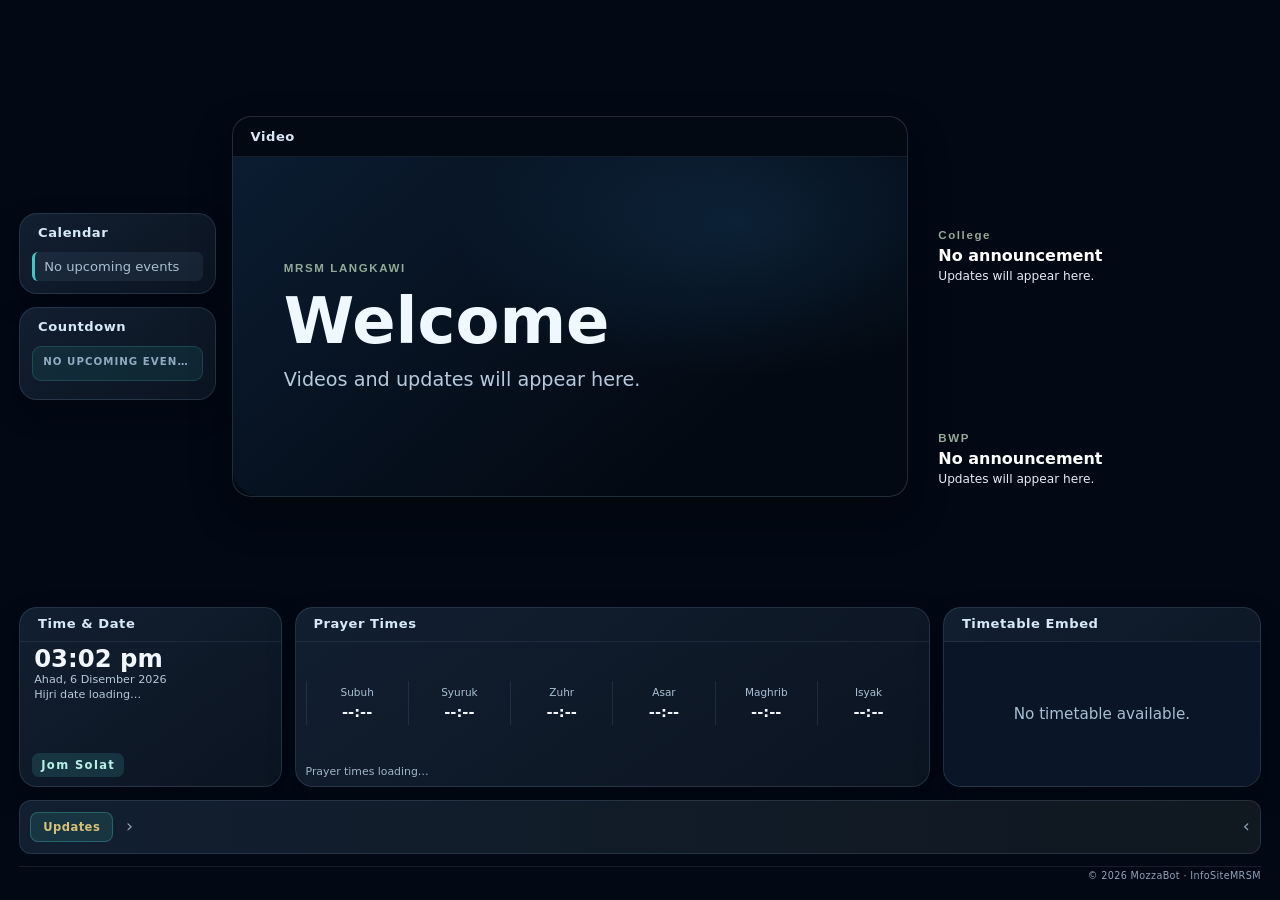
==== lgk/index.html @ 4b62198b "test" ====
<!doctype html>
<html lang="en-MY">
  <head>
    <meta charset="UTF-8" />
    <meta name="viewport" content="width=device-width, initial-scale=1.0" />
    <meta name="referrer" content="strict-origin-when-cross-origin" />
    <meta name="description" content="InfoSiteMRSM, MRSM Information Display by MozzaBot" />
    <meta name="keywords" content="MRSM, InfoSiteMRSM, Information Display, MRSM Information Centre, MozzaBot" />
    <meta name="author" content="MozzaBot" />
    <meta name="robots" content="noindex, nofollow" />
    <title>InfoSiteMRSM</title>
    <link rel="stylesheet" href="style.css" />
    <link rel="icon" href="favico.ico" />
    <meta http-equiv="refresh" content="3000" />
  </head>
  <body class="display-page">
    <main class="display-screen" aria-label="MRSM information display">
      <div class="dashboard-shell">
        <div class="display-grid">
          <aside class="calendar-rail" aria-label="Calendar and countdown">
            <section class="dashboard-card calendar-card">
              <h2 class="panel-heading">Calendar</h2>
              <ul id="calendar-events" class="calendar-events" aria-live="polite">
                <li class="calendar-empty">No upcoming events</li>
              </ul>
            </section>
            <section class="dashboard-card countdown-card">
              <h2 class="panel-heading">Countdown</h2>
              <div class="event-countdown" id="event-countdown" aria-live="polite">
                <span id="event-countdown-title">NO UPCOMING EVENTS</span>
                <time id="event-countdown-time"></time>
              </div>
              <!-- Sound toggle button -->
              <!--<button id="alert-sound-toggle" class="event-sound-toggle" type="button" aria-pressed="false">
                Enable sound
              </button>-->
            </section>
          </aside>

          <section class="video-panel" aria-label="Video montage">
            <h2 class="panel-heading">
              <span>Video</span>
              <button id="video-audio-toggle" class="video-audio-toggle" type="button" hidden>
                Enable audio
              </button>
            </h2>
            <div id="media-stage" class="media-stage">
              <div id="empty-state" class="display-empty-state" aria-live="polite">
                <p class="empty-eyebrow">MRSM LANGKAWI</p>
                <h1>Welcome</h1>
                <p>Videos and updates will appear here.</p>
              </div>
            </div>
          </section>

          <aside class="information-panel" aria-label="Maktab and BWP announcements">
            <div id="announcement-cards" class="announcement-cards">
              <article class="dashboard-announcement" data-section="maktab">
                <img alt="" hidden />
                <div class="announcement-copy">
                  <p class="empty-eyebrow">College</p>
                  <h3>No announcement</h3>
                  <p class="announcement-message">Updates will appear here.</p>
                </div>
              </article>
              <article class="dashboard-announcement" data-section="bwp">
                <img alt="" hidden />
                <div class="announcement-copy">
                  <p class="empty-eyebrow">BWP</p>
                  <h3>No announcement</h3>
                  <p class="announcement-message">Updates will appear here.</p>
                </div>
              </article>
            </div>
          </aside>
        </div>

        <section class="utility-grid" aria-label="Daily information">
          <section class="utility-card time-date-card" aria-label="Time and date">
            <h2 class="panel-heading">Time &amp; Date</h2>
            <time id="display-clock" aria-label="Current time">--:--</time>
            <time id="gregorian-date">Loading date…</time>
            <p id="hijri-date" lang="ms">Hijri date loading…</p>
            <a class="solat-link" href="misc/solat.html">Jom Solat</a>
          </section>

          <section class="utility-card prayer-panel" aria-label="Langkawi prayer times">
            <h2 class="panel-heading">Prayer Times</h2>
            <div id="prayer-times" class="prayer-times" aria-live="polite">
              <div class="prayer-time"><span>Subuh</span><time>--:--</time></div>
              <div class="prayer-time"><span>Syuruk</span><time>--:--</time></div>
              <div class="prayer-time"><span>Zuhr</span><time>--:--</time></div>
              <div class="prayer-time"><span>Asar</span><time>--:--</time></div>
              <div class="prayer-time"><span>Maghrib</span><time>--:--</time></div>
              <div class="prayer-time"><span>Isyak</span><time>--:--</time></div>
            </div>
            <p id="prayer-status" class="prayer-status" role="status">Prayer times loading…</p>
          </section>

          <section class="utility-card timetable-card">
            <h2 class="panel-heading">Timetable Embed</h2>
            <div id="timetable-container" class="timetable-container">
              <p id="timetable-placeholder">No timetable available.</p>
              <iframe
                id="timetable-frame"
                title="MRSM timetable"
                loading="lazy"
                referrerpolicy="no-referrer"
                sandbox="allow-scripts allow-forms allow-popups"
                hidden
              ></iframe>
            </div>
          </section>
        </section>

        <section class="ticker-footer" aria-label="Announcements">
          <span class="ticker-label">Updates</span>
          <span class="ticker-arrow" aria-hidden="true">&rsaquo;</span>
          <div id="sliding-text" class="sliding-text" aria-live="polite"></div>
          <span class="ticker-arrow" aria-hidden="true">&lsaquo;</span>
        </section>

        <footer class="brand-footer">
          <span>&copy; 2026 MozzaBot &middot; InfoSiteMRSM</span>
        </footer>
      </div>
    </main>
    <script src="script.js"></script>
  </body>
</html>
---- lgk/style.css ----
:root {
  color-scheme: dark;
  --bg: #020814;
  --surface: rgba(7, 18, 34, 0.95);
  --accent: #6cc3ff;
  --accent-soft: #2f7fd3;
  --text: #eff7ff;
  --muted: #9bb3cc;
  --overlay-opacity: 0.82;
  --title-size: 2.5rem;
  --message-size: 1.15rem;
  --shadow: 0 30px 70px rgba(0, 0, 0, 0.28);
}

* {
  box-sizing: border-box;
}

html,
body {
  margin: 0;
  min-height: 100%;
  font-family: Inter, system-ui, -apple-system, BlinkMacSystemFont, "Segoe UI", sans-serif;
  color: var(--text);
  background: radial-gradient(circle at top, rgba(108, 195, 255, 0.15), transparent 24%), linear-gradient(180deg, #041328 0%, #020814 58%, #000 100%);
}

button,
input,
textarea,
select {
  font: inherit;
}

a {
  color: inherit;
  text-decoration: none;
}

body.display-page {
  min-height: 100vh;
}

.tv-shell {
  width: min(1400px, 100%);
  min-height: 100vh;
  margin: 0 auto;
  padding: clamp(1rem, 2vw, 1.4rem);
  display: flex;
  flex-direction: column;
  gap: 0.9rem;
}

.split-stage {
  display: grid;
  grid-template-columns: minmax(42%, 2fr) minmax(28%, 1fr);
  align-items: stretch;
  gap: 1rem;
}

.video-section,
.announcement-section {
  border-radius: 1.5rem;
  background: rgba(7, 18, 34, 0.95);
  border: 1px solid rgba(255, 255, 255, 0.08);
  box-shadow: var(--shadow);
  overflow: hidden;
}

.section-label {
  padding: 1rem 1.4rem 0.75rem;
  font-size: 0.78rem;
  letter-spacing: 0.24em;
  text-transform: uppercase;
  color: var(--accent);
}

.video-display {
  position: relative;
  min-height: 100%;
  overflow: hidden;
}

.slide-overlay {
  position: absolute;
  inset: 0;
  display: flex;
  flex-direction: column;
  justify-content: flex-end;
  gap: 0.6rem;
  padding: clamp(1.2rem, 2.4vw, 2rem);
  background: linear-gradient(180deg, rgba(0, 0, 0, 0.12), rgba(0, 0, 0, var(--overlay-opacity, 0.82)) 65%);
}

.slide-overlay-top {
  display: flex;
  justify-content: flex-end;
}

.slide-clock {
  color: rgba(255, 255, 255, 0.8);
  font-size: 0.95rem;
  letter-spacing: 0.08em;
  text-transform: uppercase;
}

.announcement-list {
  display: grid;
  grid-template-columns: repeat(1, minmax(0, 1fr));
  gap: 1rem;
  padding: 1rem 1.25rem 1.5rem;
}

.announcement-card {
  position: relative;
  min-height: 12rem;
  padding: 1.35rem 1rem 1.2rem;
  border-radius: 1.25rem;
  background: rgba(255, 255, 255, 0.06);
  border: 1px solid rgba(255, 255, 255, 0.08);
  overflow: hidden;
  display: flex;
  flex-direction: column;
  justify-content: flex-end;
  color: var(--text);
}

.announcement-card::before {
  content: '';
  position: absolute;
  inset: 0;
  background: linear-gradient(180deg, rgba(0, 0, 0, 0.14), rgba(0, 0, 0, 0.72));
  opacity: 1;
  pointer-events: none;
}

.announcement-card[data-image] {
  background-size: cover;
  background-position: center;
}
.announcement-card > * {
  position: relative;
  z-index: 1;
}

.announcement-card strong {
  display: block;
  margin-bottom: 0.5rem;
  font-size: 1rem;
}

.announcement-preview-label {
  display: inline-block;
  margin-bottom: 0.3rem;
  font-size: 0.625rem;
  line-height: 1.2;
  letter-spacing: 0.16em;
  text-transform: uppercase;
  color: rgba(255, 255, 255, 0.75);
}

.announcement-card p {
  margin: 0;
  color: rgba(239, 247, 255, 0.9);
  line-height: 1.5;
}

.announcement-meta {
  margin-top: 0.55rem;
  font-size: 0.84rem;
  color: var(--muted);
}

.screen-top {
  display: flex;
  justify-content: space-between;
  align-items: center;
  gap: 0.75rem;
  padding: 0.9rem 1rem;
  border-radius: 1.2rem;
  background: rgba(2, 8, 20, 0.72);
  border: 1px solid rgba(255, 255, 255, 0.08);
  backdrop-filter: blur(16px);
}

.brand-block {
  display: flex;
  align-items: center;
  gap: 0.50rem;
}

.brand-badge {
  display: inline-flex;
  align-items: center;
  justify-content: center;
  width: 2.8rem;
  height: 2.8rem;
  border-radius: 0.9rem;
  background: linear-gradient(135deg, var(--accent), var(--accent-soft));
  color: #02101d;
  font-weight: 800;
  letter-spacing: 0.08em;
}

.brand {
  font-size: 1.05rem;
  font-weight: 800;
  letter-spacing: 0.16em;
  text-transform: uppercase;
  color: var(--accent);
}

.brand-subtitle {
  font-size: 0.8rem;
  color: var(--muted);
}

.clock {
  font-size: clamp(1.15rem, 2.2vw, 1.6rem);
  font-weight: 700;
  letter-spacing: 0.06em;
  color: var(--text);
}

.slide-container {
  position: relative;
  flex: 1;
  min-height: calc(100vh - 13rem);
  border-radius: 1.5rem;
  overflow: hidden;
  background: var(--surface);
  box-shadow: var(--shadow);
  border: 1px solid rgba(255, 255, 255, 0.08);
}

.slide-media {
  position: absolute;
  inset: 0;
  background: #000 center/cover no-repeat;
}

.slide-media video,
.slide-media img {
  width: 100%;
  height: 100%;
  object-fit: cover;
}

.slide-media::after {
  content: "";
  position: absolute;
  inset: 0;
  background: linear-gradient(180deg, rgba(0, 0, 0, 0.15), rgba(0, 0, 0, 0.78) 70%);
  pointer-events: none;
}

.slide-panel {
  position: relative;
  z-index: 1;
  display: flex;
  flex-direction: column;
  justify-content: flex-end;
  gap: 0.6rem;
  width: min(100%, 760px);
  height: 100%;
  padding: clamp(1.2rem, 2.4vw, 2rem);
}

.eyebrow {
  margin: 0;
  font-size: 0.72rem;
  letter-spacing: 0.28em;
  text-transform: uppercase;
  color: rgba(255, 255, 255, 0.72);
}

.slide-title {
  margin: 0;
  font-size: var(--title-size, 2.5rem);
  line-height: 1.08;
  font-weight: 800;
  letter-spacing: -0.03em;
  text-shadow: 0 10px 24px rgba(0, 0, 0, 0.45);
}

.slide-message {
  margin: 0;
  font-size: var(--message-size, 1.15rem);
  max-width: 56rem;
  line-height: 1.5;
  color: rgba(239, 247, 255, 0.93);
}

.slide-meta-row {
  display: flex;
  flex-wrap: wrap;
  gap: 0.55rem;
  align-items: center;
  margin-top: 0.2rem;
}

.slide-caption {
  font-size: 0.9rem;
  color: var(--muted);
  padding: 0.35rem 0.65rem;
  border-radius: 999px;
  background: rgba(2, 8, 20, 0.55);
  border: 1px solid rgba(255, 255, 255, 0.08);
}

.news-ticker {
  display: flex;
  align-items: center;
  gap: 0.75rem;
  padding: 0.7rem 0.9rem;
  border-radius: 999px;
  background: rgba(2, 8, 20, 0.74);
  border: 1px solid rgba(255, 255, 255, 0.08);
  overflow: hidden;
  white-space: nowrap;
}

.ticker-label {
  flex-shrink: 0;
  font-size: 0.74rem;
  letter-spacing: 0.24em;
  text-transform: uppercase;
  font-weight: 700;
  color: var(--accent);
}

.ticker-track {
  overflow: hidden;
  flex: 1;
}

.ticker-content {
  display: flex;
  width: max-content;
  animation: marquee 20s linear infinite;
}

.ticker-content span {
  padding-right: 2.4rem;
  font-size: 0.92rem;
  color: var(--text);
  opacity: 0.95;
}

@keyframes marquee {
  from {
    transform: translateX(0);
  }
  to {
    transform: translateX(-50%);
  }
}

.admin-page {
  min-height: 100vh;
}

.admin-shell {
  width: min(1200px, 100%);
  margin: 0 auto;
  padding: clamp(1.5rem, 2vw, 3rem);
}

.admin-header {
  display: flex;
  justify-content: space-between;
  gap: 1.5rem;
  align-items: flex-start;
  margin-bottom: 2rem;
}

h1 {
  margin: 0;
  font-size: clamp(2rem, 4vw, 3.5rem);
}

.lead {
  margin: 1rem 0 0;
  max-width: 45rem;
  line-height: 1.7;
  color: var(--muted);
}

.form-grid {
  display: grid;
  grid-template-columns: 1.35fr 0.95fr;
  gap: 1.75rem;
}

.card {
  padding: 2rem;
  border-radius: 1.75rem;
  background: rgba(255, 255, 255, 0.04);
  border: 1px solid rgba(255, 255, 255, 0.08);
  box-shadow: 0 20px 40px rgba(0, 0, 0, 0.16);
}

.card-panel {
  display: flex;
  flex-direction: column;
  gap: 1rem;
}

.input-group {
  margin-bottom: 1.3rem;
}

.input-group label {
  display: block;
  margin-bottom: 0.55rem;
  font-size: 0.95rem;
  color: var(--text);
}

input,
textarea,
select {
  width: 100%;
  border-radius: 1rem;
  border: 1px solid rgba(255, 255, 255, 0.12);
  background: rgba(255, 255, 255, 0.05);
  padding: 1rem 1.1rem;
  color: var(--text);
  resize: vertical;
}

textarea {
  min-height: 120px;
}

.short-row {
  max-width: 16rem;
}

.hint,
.note {
  margin: 0.75rem 0 0;
  color: var(--muted);
  font-size: 0.95rem;
}

.button-row {
  display: flex;
  flex-wrap: wrap;
  gap: 0.75rem;
  align-items: center;
}

.button {
  display: inline-flex;
  align-items: center;
  justify-content: center;
  min-height: 3rem;
  padding: 0 1.25rem;
  border-radius: 999px;
  border: 1px solid transparent;
  cursor: pointer;
  transition: transform 180ms ease, background-color 180ms ease, border-color 180ms ease;
}

.button:hover {
  transform: translateY(-1px);
}

.button-primary {
  background: linear-gradient(135deg, #50b7ff, #1c71ff);
  color: #fff;
}

.button-secondary {
  background: rgba(255, 255, 255, 0.06);
  border-color: rgba(255, 255, 255, 0.14);
  color: var(--text);
}

.slide-list {
  display: grid;
  gap: 1rem;
  max-height: 52vh;
  overflow: auto;
  padding-right: 0.25rem;
}

.slide-card {
  display: grid;
  grid-template-columns: 1fr auto;
  gap: 0.85rem;
  padding: 1rem 1rem 1rem 1.1rem;
  border-radius: 1.25rem;
  background: rgba(255, 255, 255, 0.05);
  border: 1px solid rgba(255, 255, 255, 0.08);
}

.slide-card strong {
  display: block;
  font-size: 1rem;
  margin-bottom: 0.35rem;
}

.slide-card span {
  display: block;
  font-size: 0.9rem;
  color: var(--muted);
}

.actions {
  display: grid;
  gap: 0.65rem;
  justify-content: end;
  align-content: center;
}

.actions button {
  width: 100%;
}

.list-footer {
  display: flex;
  flex-wrap: wrap;
  gap: 0.75rem;
}

#import-json {
  min-height: 10rem;
}

@media (max-width: 980px) {
  .form-grid {
    grid-template-columns: 1fr;
  }

  .admin-header {
    flex-direction: column;
    align-items: stretch;
  }
}

@media (max-width: 720px) {
  .live-picture-rail {
    width: 11rem;
  }

  .media-stage:has(.live-picture-rail) > img,
  .media-stage:has(.live-picture-rail) > video {
    width: calc(100% - 11rem);
    margin-right: 11rem;
  }

  .media-stage:has(.live-picture-rail) > #youtube-player {
    right: 11rem;
    width: calc(100% - 11rem);
  }

  .empty-layout {
    grid-template-columns: 1fr;
  }

  .empty-side-section {
    grid-template-columns: repeat(2, minmax(0, 1fr));
    grid-template-rows: none;
  }

  .empty-side-section > section + section {
    border-top: 0;
    border-left: 1px solid rgba(255, 255, 255, 0.1);
  }

  .tv-shell {
    padding: 1rem;
  }

  .screen-top {
    flex-direction: column;
    align-items: flex-start;
  }

  .slide-panel {
    padding: 1.3rem;
  }

  .news-ticker {
    border-radius: 1rem;
  }
}

body.display-page {
  width: 100vw;
  height: 100vh;
  height: 100dvh;
  min-height: 0;
  overflow: hidden;
  color-scheme: dark;
  background: #050709;
}

.display-screen,
.media-stage {
  position: fixed;
  inset: 0;
  width: 100%;
  height: 100%;
  overflow: hidden;
  background: #050709;
}

.media-stage {
  display: grid;
  place-items: center;
}

.media-stage img,
.media-stage video,
.media-stage iframe,
.media-stage > div {
  display: block;
  width: 100%;
  height: 100%;
  border: 0;
}

.media-stage img,
.media-stage video {
  object-fit: contain;
}

.media-stage > div {
  position: absolute;
  inset: 0;
}

.sliding-text {
  position: fixed;
  z-index: 3;
  left: 0;
  bottom: 5vh;
  width: max-content;
  max-width: none;
  padding: 0.75rem 1.5rem;
  overflow: hidden;
  background: rgba(3, 8, 12, 0.82);
  color: #fff;
  font-size: clamp(1.1rem, 2.6vw, 2.4rem);
  font-weight: 700;
  line-height: 1.25;
  white-space: nowrap;
  pointer-events: none;
  animation: announcement-scroll 24s linear infinite;
}

.sliding-text[hidden] {
  display: none;
}

.ticker-announcement {
  flex: 0 0 auto;
  padding-right: 1.25rem;
}

.ticker-pause {
  flex: 0 0 auto;
  padding: 0 1.5rem;
  color: #b7c8d6;
}

@keyframes announcement-scroll {
  from {
    transform: translateX(100vw);
  }
  to {
    transform: translateX(-100%);
  }
}

.display-empty-state {
  position: relative;
  width: 100%;
  height: 100%;
  display: grid;
  grid-template-rows: auto 1fr auto;
  gap: clamp(1rem, 2vh, 2rem);
  padding: clamp(1.25rem, 3vw, 3.5rem);
  background:
    linear-gradient(135deg, rgba(108, 195, 255, 0.08), transparent 38%),
    radial-gradient(circle at 90% 10%, rgba(47, 127, 211, 0.18), transparent 28%),
    #050709;
}

.display-empty-state[hidden] {
  display: none;
}

.empty-brand,
.empty-footer,
.empty-layout {
  display: grid;
}

.empty-brand {
  grid-template-columns: auto 1fr;
  align-items: center;
  gap: 1rem;
  border-bottom: 1px solid rgba(255, 255, 255, 0.1);
  padding-bottom: clamp(0.75rem, 2vh, 1.5rem);
}

.empty-brand-mark {
  display: grid;
  place-items: center;
  width: clamp(3.25rem, 7vw, 5.5rem);
  aspect-ratio: 1;
  border: 2px solid var(--accent);
  color: var(--accent);
  font-size: clamp(0.7rem, 1.2vw, 1.1rem);
  font-weight: 800;
}

.empty-brand h1,
.empty-main-section h2 {
  margin: 0.25rem 0 0;
  line-height: 1.05;
}

.empty-brand h1 {
  font-size: clamp(1.4rem, 3vw, 3.25rem);
}

.empty-layout {
  grid-template-columns: minmax(0, 2fr) minmax(18rem, 1fr);
  gap: clamp(1rem, 2vw, 2rem);
  min-height: 0;
}

.empty-main-section,
.empty-side-section {
  border: 1px solid rgba(255, 255, 255, 0.1);
  background: rgba(7, 18, 34, 0.88);
}

.empty-main-section {
  display: flex;
  flex-direction: column;
  justify-content: center;
  padding: clamp(1.5rem, 4vw, 4.5rem);
}

.empty-main-section h2 {
  max-width: 14ch;
  font-size: clamp(2rem, 5vw, 5.25rem);
}

.empty-main-section > p:last-child {
  max-width: 44rem;
  margin: clamp(1rem, 2vh, 1.75rem) 0 0;
  color: var(--muted);
  font-size: clamp(1rem, 1.5vw, 1.35rem);
  line-height: 1.6;
}

.empty-side-section {
  display: grid;
  grid-template-rows: repeat(2, minmax(0, 1fr));
}

.picture-announcement-card {
  min-height: 0;
  overflow: hidden;
}

.picture-announcement-frame {
  position: relative;
  min-height: 7rem;
  height: clamp(7rem, 16vh, 13rem);
  margin-top: 0.75rem;
  display: grid;
  place-items: center;
  overflow: hidden;
  border: 1px solid rgba(255, 255, 255, 0.12);
  background: rgba(255, 255, 255, 0.035);
}

.picture-announcement-frame img {
  width: 100%;
  height: 100%;
  object-fit: cover;
}

.picture-announcement-placeholder {
  color: var(--muted);
  font-size: clamp(0.65rem, 1vw, 0.85rem);
  font-weight: 800;
  letter-spacing: 0.12em;
}

.live-picture-rail {
  position: fixed;
  z-index: 8;
  top: 0;
  right: 0;
  width: clamp(18rem, 24vw, 28rem);
  height: 100%;
  display: grid;
  grid-template-rows: repeat(2, minmax(0, 1fr));
  background: rgba(2, 8, 20, 0.96);
  border-left: 1px solid rgba(255, 255, 255, 0.12);
}

.live-picture-rail .picture-announcement-card {
  display: grid;
  grid-template-rows: auto minmax(0, 1fr);
  padding: clamp(0.75rem, 1.2vw, 1.25rem);
}

.live-picture-rail .picture-announcement-card + .picture-announcement-card {
  border-top: 1px solid rgba(255, 255, 255, 0.12);
}

.live-picture-rail .picture-announcement-frame {
  height: auto;
  min-height: 0;
  margin-top: 0.65rem;
}

.media-stage:has(.live-picture-rail) > img,
.media-stage:has(.live-picture-rail) > video {
  width: calc(100% - clamp(18rem, 24vw, 28rem));
  margin-right: clamp(18rem, 24vw, 28rem);
}

.media-stage:has(.live-picture-rail) > #youtube-player {
  right: clamp(18rem, 24vw, 28rem);
  width: calc(100% - clamp(18rem, 24vw, 28rem));
}

.empty-side-section > section {
  display: flex;
  flex-direction: column;
  justify-content: center;
  padding: clamp(1.25rem, 2.5vw, 2.5rem);
}

.empty-side-section > section + section {
  border-top: 1px solid rgba(255, 255, 255, 0.1);
}

.empty-side-section p:last-child {
  margin: 0.75rem 0 0;
  color: var(--text);
  line-height: 1.5;
}

.empty-eyebrow {
  margin: 0;
  color: var(--accent);
  font-size: clamp(0.65rem, 0.9vw, 0.85rem);
  font-weight: 800;
  letter-spacing: 0.18em;
}

.empty-status {
  display: flex;
  align-items: center;
  gap: 0.65rem;
}

.empty-status span {
  width: 0.65rem;
  height: 0.65rem;
  border-radius: 50%;
  background: #e4b44a;
  box-shadow: 0 0 18px rgba(228, 180, 74, 0.5);
}

.empty-footer {
  grid-template-columns: 1fr auto;
  align-items: center;
  color: var(--muted);
  font-size: clamp(0.75rem, 1vw, 1rem);
}

.empty-footer p,
.empty-footer time {
  margin: 0;
}

.sliding-text[data-template="1"] { top: auto; right: auto; bottom: 5vh; left: 0; }
.sliding-text[data-template="2"] { top: 5vh; right: auto; bottom: auto; left: 0; }
.sliding-text[data-template="3"] { top: auto; right: 0; bottom: 5vh; left: auto; }
.sliding-text[data-template="4"] { top: 5vh; right: 0; bottom: auto; left: auto; }
.sliding-text[data-template="5"] { top: 45%; right: auto; bottom: auto; left: 0; }
.sliding-text[data-template="6"] { top: 45%; right: 0; bottom: auto; left: auto; }
.sliding-text[data-template="7"] { top: 25%; right: auto; bottom: auto; left: 0; }
.sliding-text[data-template="8"] { top: 25%; right: 0; bottom: auto; left: auto; }
.sliding-text[data-template="9"] { top: auto; right: 0; bottom: 18vh; left: auto; }
.sliding-text[data-template="10"] { top: auto; right: 0; bottom: 0; left: 0; text-align: center; }

body.admin-page {
  min-height: 100vh;
  overflow-x: hidden;
  overflow-y: auto;
}

.admin-shell {
  width: min(1200px, 100%);
  padding: clamp(1rem, 3vw, 2.5rem);
}

.admin-grid {
  display: grid;
  grid-template-columns: repeat(2, minmax(0, 1fr));
  gap: 1rem;
}

.admin-card {
  min-width: 0;
  padding: 1.25rem;
  border: 1px solid rgba(255, 255, 255, 0.1);
  border-radius: 0.75rem;
  background: rgba(7, 18, 34, 0.95);
}

.admin-card h2 {
  margin: 0 0 1rem;
  font-size: 1.2rem;
}

body.display-page {
  color-scheme: light;
  color: #233a32;
  background: #e9e9e1;
  font-family: Georgia, "Times New Roman", serif;
}

body.display-page .display-screen {
  inset: 10px;
  width: auto;
  height: auto;
  border-radius: 8px;
  background: #f5f4ed;
}

body.display-page .media-stage {
  position: absolute;
  inset: 0;
  width: auto;
  height: auto;
  border-radius: 8px;
  background: #1c2924;
}

body.display-page .media-stage > img,
body.display-page .media-stage > video {
  position: absolute;
  inset: 0 auto 0 0;
  width: 100%;
  height: 100%;
  margin: 0;
  object-fit: cover;
}

body.display-page .media-stage:has(.live-picture-rail) > img,
body.display-page .media-stage:has(.live-picture-rail) > video {
  width: calc(100% - clamp(210px, 25vw, 350px) - 12px);
}

body.display-page .media-stage:has(.live-picture-rail) > #youtube-player {
  inset: 0 clamp(210px, 25vw, 350px) 0 0;
  width: auto;
  height: auto;
}

body.display-page .live-picture-rail {
  inset: 10px 10px 10px auto;
  width: clamp(210px, 25vw, 350px);
  height: auto;
  gap: 8px;
  padding: 8px;
  border: 1px solid rgba(43, 69, 58, 0.16);
  border-radius: 5px;
  background: #f5f4ed;
  color: #233a32;
}

body.display-page .live-picture-rail .picture-announcement-card {
  min-height: 0;
  padding: 10px;
  border: 1px solid rgba(43, 69, 58, 0.13);
  border-radius: 4px;
  background: #eeeee6;
}

body.display-page .live-picture-rail .picture-announcement-card + .picture-announcement-card {
  border-top: 1px solid rgba(43, 69, 58, 0.13);
}

body.display-page .live-picture-rail .empty-eyebrow,
body.display-page .empty-eyebrow {
  color: #567363;
  font-family: "Segoe UI", sans-serif;
  letter-spacing: 0.14em;
}

body.display-page .live-picture-rail .picture-announcement-frame {
  margin-top: 8px;
  border-color: rgba(43, 69, 58, 0.17);
  border-radius: 3px;
  background: #e6e7dd;
}

body.display-page .picture-announcement-placeholder {
  color: #66776d;
  font-family: "Segoe UI", sans-serif;
}

body.display-page .sliding-text {
  position: fixed;
  z-index: 9;
  left: 20px;
  right: auto;
  bottom: 20px;
  top: auto;
  display: flex;
  align-items: center;
  gap: 14px;
  width: min(760px, calc(100vw - 40px));
  max-width: calc(100vw - 40px);
  min-height: 52px;
  padding: 10px 16px;
  overflow: hidden;
  border: 1px solid rgba(250, 247, 232, 0.22);
  border-radius: 5px;
  background: #28483d;
  box-shadow: 0 8px 22px rgba(20, 35, 29, 0.22);
  color: #faf8ef;
  font-family: "Segoe UI", sans-serif;
  font-size: clamp(0.9rem, 1.5vw, 1.15rem);
  font-weight: 600;
  line-height: 1.35;
  white-space: nowrap;
  pointer-events: none;
  animation: none;
}

body.display-page .sliding-text::before {
  content: "MAKLUMAN";
  flex: 0 0 auto;
  padding-right: 12px;
  border-right: 1px solid rgba(250, 247, 232, 0.36);
  color: #d7c58d;
  font-size: 0.68rem;
  letter-spacing: 0.12em;
}

body.display-page .ticker-track {
  display: flex;
  flex: 0 0 auto;
  width: max-content;
  animation: ticker-marquee 24s linear infinite;
}

body.display-page .ticker-announcement {
  flex: 0 0 auto;
  padding-right: 8px;
}

body.display-page .ticker-pause {
  flex: 0 0 auto;
  padding: 0 14px;
  color: #d7c58d;
}

body.display-page .sliding-text[data-template="2"] {
  top: 20px;
  bottom: auto;
}

body.display-page .sliding-text[data-template="3"],
body.display-page .sliding-text[data-template="4"],
body.display-page .sliding-text[data-template="6"],
body.display-page .sliding-text[data-template="8"],
body.display-page .sliding-text[data-template="9"] {
  right: 20px;
  left: auto;
}

body.display-page .sliding-text[data-template="4"] {
  top: 20px;
  bottom: auto;
}

body.display-page .sliding-text[data-template="5"] {
  top: 45%;
  bottom: auto;
}

body.display-page .sliding-text[data-template="6"] {
  top: 45%;
  bottom: auto;
}

body.display-page .sliding-text[data-template="7"],
body.display-page .sliding-text[data-template="8"] {
  top: 25%;
  bottom: auto;
}

body.display-page .sliding-text[data-template="9"] {
  bottom: 18vh;
  top: auto;
}

body.display-page .sliding-text[data-template="10"] {
  right: 20px;
  left: 20px;
  width: auto;
  max-width: none;
  justify-content: center;
}

body.display-page:has(.live-picture-rail) .sliding-text {
  max-width: calc(100vw - clamp(210px, 25vw, 350px) - 50px);
}

body.display-page .display-empty-state {
  gap: clamp(8px, 1.5vh, 18px);
  padding: clamp(16px, 3vw, 40px);
  color: #233a32;
  background:
    linear-gradient(135deg, rgba(63, 101, 80, 0.07), transparent 42%),
    #f5f4ed;
}

body.display-page .empty-brand {
  gap: 14px;
  padding-bottom: 12px;
  border-color: rgba(43, 69, 58, 0.18);
}

body.display-page .empty-brand-mark {
  width: clamp(48px, 6vw, 72px);
  border: 1px solid #456b57;
  border-radius: 50%;
  color: #315343;
  font-family: "Segoe UI", sans-serif;
  font-size: 0.8rem;
}

body.display-page .empty-eyebrow {
  margin: 5px 0;
}

body.display-page .empty-brand h1 {
  margin: 5px 0;
  color: #263d33;
  font-size: clamp(1.5rem, 3vw, 2.8rem);
  font-weight: 500;
}

body.display-page .empty-layout {
  grid-template-columns: minmax(0, 1.7fr) minmax(220px, 0.8fr);
  gap: clamp(8px, 1.5vw, 18px);
}

body.display-page .empty-main-section,
body.display-page .empty-side-section {
  border: 1px solid rgba(43, 69, 58, 0.16);
  border-radius: 5px;
  background: #eeeee6;
}

body.display-page .empty-main-section {
  padding: clamp(16px, 3vw, 42px);
}

body.display-page .empty-main-section h2 {
  margin: 8px 0;
  color: #2b483b;
  font-size: clamp(2rem, 4.8vw, 4.6rem);
  font-weight: 500;
  line-height: 1.04;
}

body.display-page .empty-main-section > p:last-child {
  margin: 10px 0 0;
  color: #63736a;
  font-family: "Segoe UI", sans-serif;
  font-size: clamp(0.95rem, 1.35vw, 1.15rem);
  line-height: 1.55;
}

body.display-page .empty-side-section > section {
  padding: clamp(10px, 1.5vw, 18px);
}

body.display-page .empty-side-section > section + section {
  border-color: rgba(43, 69, 58, 0.16);
}

body.display-page .empty-side-section > section p:last-child {
  color: #63736a;
}

body.display-page .picture-announcement-frame {
  border-color: rgba(43, 69, 58, 0.16);
  border-radius: 3px;
  background: #e6e7dd;
}

body.display-page .empty-footer {
  gap: 10px;
  color: #68776e;
  font-family: "Segoe UI", sans-serif;
}

@keyframes ticker-marquee {
  from {
    transform: translateX(0);
  }
  to {
    transform: translateX(-50%);
  }
}

@media (max-width: 720px) {
  body.display-page .live-picture-rail {
    width: clamp(120px, 30vw, 210px);
  }

  body.display-page .media-stage:has(.live-picture-rail) > img,
  body.display-page .media-stage:has(.live-picture-rail) > video {
    width: calc(100% - clamp(120px, 30vw, 210px) - 10px);
  }

  body.display-page .media-stage:has(.live-picture-rail) > #youtube-player {
    right: clamp(120px, 30vw, 210px);
  }

  body.display-page:has(.live-picture-rail) .sliding-text {
    max-width: calc(100vw - clamp(120px, 30vw, 210px) - 40px);
  }

  body.display-page .empty-layout {
    grid-template-columns: 1fr;
    grid-template-rows: minmax(0, 1fr) auto;
  }

  body.display-page .empty-side-section {
    grid-template-columns: repeat(2, minmax(0, 1fr));
    grid-template-rows: none;
  }

  body.display-page .empty-side-section > section + section {
    border-top: 0;
    border-left: 1px solid rgba(43, 69, 58, 0.16);
  }

  body.display-page .picture-announcement-frame {
    height: clamp(56px, 11vh, 100px);
  }
}

.information-panel {
  grid-template-rows: 58px minmax(0, 1fr) auto;
}

.dashboard-announcement {
  min-height: 0;
}

.timetable-card {
  height: clamp(112px, 18vh, 154px);
  min-height: 0;
}

.solat-link {
  display: inline-flex;
  margin-top: 6px;
  color: #65c4ff;
  font-size: 0.75rem;
  font-weight: 800;
  letter-spacing: 0.12em;
}

.event-countdown {
  display: grid;
  flex: 0 1 220px;
  min-width: 0;
  gap: 2px;
  color: #d7e8f7;
  font-size: 0.76rem;
  line-height: 1.15;
}

.event-countdown span {
  overflow: hidden;
  color: #91a9c1;
  font-size: 0.64rem;
  font-weight: 700;
  letter-spacing: 0.1em;
  text-overflow: ellipsis;
  text-transform: uppercase;
  white-space: nowrap;
}

.event-countdown time {
  color: #f3f8ff;
  font-size: 0.95rem;
  font-weight: 700;
  font-variant-numeric: tabular-nums;
  white-space: nowrap;
}

.event-sound-toggle {
  flex: 0 0 auto;
  min-height: 34px;
  padding: 0 10px;
  border: 1px solid rgba(101, 196, 255, 0.4);
  border-radius: 999px;
  background: #0c1b2c;
  color: #b9dfff;
  font-size: 0.75rem;
  font-weight: 700;
  cursor: pointer;
}

.event-sound-toggle[aria-pressed="true"] {
  border-color: #54d6a0;
  color: #8af0c0;
}

.event-list {
  display: grid;
  gap: 0.65rem;
  margin-top: 0.9rem;
}

.event-card {
  display: grid;
  grid-template-columns: minmax(0, 1fr) auto;
  align-items: center;
  gap: 0.85rem;
  padding: 0.8rem;
  border: 1px solid rgba(255, 255, 255, 0.09);
  border-radius: 0.75rem;
  background: rgba(255, 255, 255, 0.035);
}

.event-card strong,
.event-card span {
  display: block;
}

.event-card strong {
  margin-bottom: 0.25rem;
  color: var(--text);
}

.event-card span {
  color: var(--muted);
  font-size: 0.88rem;
}

.event-card .button {
  min-height: 2.4rem;
  padding-inline: 0.85rem;
}

body.solat-page,
body.maintenance-page {
  min-height: 100vh;
  color: #eff7ff;
  background:
    radial-gradient(ellipse at 75% 15%, rgba(32, 127, 190, 0.14), transparent 36%),
    #020814;
}

.solat-shell {
  display: grid;
  grid-template-rows: auto minmax(180px, 1fr) auto auto auto;
  gap: clamp(14px, 2vw, 24px);
  width: min(1200px, 100%);
  min-height: 100vh;
  margin: 0 auto;
  padding: clamp(18px, 3vw, 42px);
}

.solat-header,
.solat-section-heading,
.solat-footer {
  display: flex;
  align-items: center;
  justify-content: space-between;
  gap: 16px;
}

.solat-header h1,
.solat-hero h2,
.solat-section-heading h2 {
  margin: 0;
}

.solat-header h1 {
  font-size: clamp(1.7rem, 3.5vw, 2.8rem);
}

.solat-header > time {
  color: #d7e8f7;
  font-size: clamp(1rem, 1.5vw, 1.4rem);
  font-weight: 700;
  font-variant-numeric: tabular-nums;
}

.solat-eyebrow {
  margin: 0 0 7px;
  color: #65c4ff;
  font-size: 0.75rem;
  font-weight: 800;
  letter-spacing: 0.16em;
}

.solat-hero,
.next-prayer-card,
.solat-event-banner,
.solat-times-section {
  border: 1px solid rgba(151, 185, 218, 0.14);
  border-radius: 22px;
  background: rgba(8, 19, 35, 0.93);
}

.solat-hero {
  display: grid;
  grid-template-columns: minmax(0, 1fr) minmax(220px, 0.55fr);
  align-items: center;
  gap: 24px;
  padding: clamp(22px, 4vw, 54px);
  background:
    radial-gradient(ellipse at 20% 15%, rgba(57, 153, 212, 0.18), transparent 52%),
    linear-gradient(140deg, #0d1d32, #07111f);
}

.solat-hero h2 {
  margin-bottom: 10px;
  font-size: clamp(2.4rem, 7vw, 6rem);
  line-height: 1;
}

.solat-hero > div:first-child > p:not(.solat-eyebrow) {
  margin: 6px 0;
  color: #bdcfe0;
  font-size: clamp(0.95rem, 1.4vw, 1.2rem);
}

.next-prayer-card {
  display: grid;
  justify-items: center;
  gap: 8px;
  padding: 20px;
  text-align: center;
}

.next-prayer-card span {
  color: #8fa9c3;
  font-size: 0.7rem;
  font-weight: 800;
  letter-spacing: 0.12em;
}

.next-prayer-card strong {
  color: #8af0c0;
  font-size: clamp(1.6rem, 3vw, 2.4rem);
}

.next-prayer-card time {
  color: #f5f8fc;
  font-size: clamp(1.2rem, 2vw, 1.6rem);
  font-variant-numeric: tabular-nums;
}

.solat-event-banner {
  display: grid;
  grid-template-columns: minmax(180px, 0.7fr) minmax(0, 1fr);
  align-items: center;
  gap: 18px;
  padding: 12px;
}

.solat-event-banner[hidden] {
  display: none;
}

.solat-event-banner img {
  display: block;
  width: 100%;
  max-height: 190px;
  border-radius: 14px;
  object-fit: cover;
}

.solat-event-banner img[hidden] {
  display: none;
}

.solat-event-banner h2 {
  margin: 0;
  font-size: clamp(1.4rem, 3vw, 2.5rem);
}

.solat-times-section {
  padding: clamp(16px, 2.5vw, 28px);
}

.solat-section-heading {
  margin-bottom: 16px;
}

.solat-section-heading h2 {
  font-size: clamp(1.3rem, 2.5vw, 2rem);
}

.solat-section-heading > p,
.solat-footer > p {
  color: #9fb3c9;
  font-size: 0.9rem;
}

.solat-times-grid {
  display: grid;
  grid-template-columns: repeat(6, minmax(0, 1fr));
  gap: 8px;
}

.solat-prayer-time {
  display: grid;
  justify-items: center;
  gap: 7px;
  padding: 14px 6px;
  border: 1px solid rgba(151, 185, 218, 0.11);
  border-radius: 13px;
  background: #0c192a;
}

.solat-prayer-time span {
  color: #a9bfd5;
  font-size: 0.88rem;
}

.solat-prayer-time time {
  color: #f3f7fc;
  font-size: clamp(1rem, 1.7vw, 1.4rem);
  font-weight: 700;
  font-variant-numeric: tabular-nums;
}

.solat-footer {
  flex-wrap: wrap;
  color: #a9bfd5;
}

.solat-footer a,
.maintenance-content a {
  color: #76caff;
  text-decoration: none;
}

.solat-footer a:hover,
.maintenance-content a:hover {
  text-decoration: underline;
}

.solat-footer p {
  margin: 0;
}

.solat-footer [hidden] {
  display: none;
}

.maintenance-shell {
  position: relative;
  display: grid;
  place-items: center;
  min-height: 100vh;
  overflow: hidden;
  padding: 24px;
  background: radial-gradient(circle at center, #101a2a 0%, #080b11 72%);
}

.maintenance-watermark {
  position: absolute;
  inset: 0;
  display: grid;
  place-items: center;
  overflow: hidden;
  color: rgba(255, 255, 255, 0.055);
  font-size: clamp(4rem, 15vw, 15rem);
  font-weight: 900;
  letter-spacing: -0.05em;
  white-space: nowrap;
  pointer-events: none;
}

.maintenance-content {
  position: relative;
  z-index: 1;
  display: flex;
  flex-direction: column;
  align-items: center;
  gap: 14px;
  text-align: center;
}

.maintenance-status {
  display: inline-flex;
  align-items: center;
  gap: 10px;
  margin: 0;
  color: #e7bd67;
  font-size: 0.8rem;
  font-weight: 800;
  letter-spacing: 0.16em;
}

.maintenance-status span {
  width: 9px;
  height: 9px;
  border-radius: 50%;
  background: #e7bd67;
  box-shadow: 0 0 16px rgba(231, 189, 103, 0.7);
}

.maintenance-content h1 {
  margin: 0;
  font-size: clamp(2.2rem, 6vw, 5rem);
}

.maintenance-subtitle,
.maintenance-content > p:last-of-type {
  margin: 0;
  color: #9fb3c9;
}

.maintenance-content > time {
  padding: 8px 18px;
  border: 1px solid rgba(151, 185, 218, 0.15);
  border-radius: 12px;
  color: #e9f3fd;
  font-size: clamp(1.5rem, 3vw, 2.4rem);
  font-variant-numeric: tabular-nums;
}

@media (max-width: 800px) {
  .dashboard-shell {
    grid-template-rows: auto auto auto;
  }

  .ticker-footer {
    display: grid;
    grid-template-columns: auto minmax(0, 1fr) auto;
    grid-template-rows: auto auto;
    min-height: 68px;
    height: auto;
    padding-block: 8px;
  }

  .ticker-footer .ticker-label {
    grid-column: 1;
    grid-row: 1 / span 2;
  }

  body.display-page .ticker-footer .sliding-text {
    grid-column: 2;
    grid-row: 1 / span 2;
  }

  .event-countdown {
    grid-column: 3;
    grid-row: 1;
    max-width: 150px;
  }

  .event-sound-toggle {
    grid-column: 3;
    grid-row: 2;
    justify-self: end;
  }
}

@media (max-width: 560px) {
  .timetable-card {
    height: clamp(120px, 22vh, 160px);
  }

  .solat-shell {
    grid-template-rows: auto auto auto auto auto;
    min-height: 100vh;
    padding: 18px;
  }

  .solat-hero {
    grid-template-columns: 1fr;
  }

  .solat-event-banner {
    grid-template-columns: 1fr;
  }

  .solat-event-banner img {
    max-height: 220px;
  }

  .solat-times-grid {
    grid-template-columns: repeat(3, minmax(0, 1fr));
  }

  .solat-section-heading {
    align-items: flex-start;
    flex-direction: column;
    gap: 6px;
  }

  .solat-footer {
    align-items: flex-start;
    flex-direction: column;
    gap: 10px;
  }

  .event-countdown span {
    max-width: 120px;
  }
}

.video-panel > .panel-heading > span {
  min-width: 0;
}

.video-audio-toggle {
  flex: 0 0 auto;
  padding: 6px 10px;
  border: 1px solid rgba(69, 198, 193, 0.35);
  border-radius: 7px;
  background: rgba(69, 198, 193, 0.14);
  color: #c4f4ed;
  font: inherit;
  font-size: 0.72rem;
  font-weight: 650;
  letter-spacing: 0.02em;
  cursor: pointer;
}

.video-audio-toggle[hidden] {
  display: none;
}

.admin-card form {
  display: grid;
  gap: 0.9rem;
}

body.display-page {
  --display-bg: #0e1511;
  --display-surface: #18231c;
  --display-border: rgba(224, 218, 194, 0.13);
  --display-text: #f0ede2;
  --display-muted: #a4aea3;
  --display-green: #94a998;
  --display-gold: #c5ad73;
  color-scheme: dark;
  color: var(--display-text);
  background: var(--display-bg);
}

body.display-page .display-screen,
body.display-page .display-empty-state {
  background: #111a15;
}

body.display-page .display-empty-state {
  color: var(--display-text);
  background: linear-gradient(145deg, #17231b, #101713 58%);
}

body.display-page .media-stage {
  background: #111a15;
}

body.display-page .live-picture-rail {
  border-color: var(--display-border);
  background: #121b16;
  color: var(--display-text);
}

body.display-page .live-picture-rail .picture-announcement-card,
body.display-page .empty-main-section,
body.display-page .empty-side-section {
  border-color: var(--display-border);
  background: var(--display-surface);
}

body.display-page .live-picture-rail .picture-announcement-card + .picture-announcement-card,
body.display-page .empty-side-section > section + section {
  border-color: var(--display-border);
}

body.display-page .picture-announcement-frame {
  border-color: var(--display-border);
  background: #101812;
}

body.display-page .empty-eyebrow {
  color: var(--display-green);
}

body.display-page .picture-announcement-placeholder,
body.display-page .empty-main-section > p:last-child,
body.display-page .empty-side-section > section p:last-child,
body.display-page .empty-footer {
  color: var(--display-muted);
}

body.display-page .empty-brand {
  border-color: var(--display-border);
}

body.display-page .empty-brand-mark {
  border-color: #718a76;
  color: var(--display-gold);
}

body.display-page .empty-brand h1,
body.display-page .empty-main-section h2 {
  color: var(--display-text);
}

body.display-page .sliding-text {
  border-color: var(--display-border);
  background: #203b30;
  box-shadow: 0 8px 22px rgba(0, 0, 0, 0.24);
  color: var(--display-text);
}

body.display-page .sliding-text::before,
body.display-page .ticker-pause {
  color: var(--display-gold);
}

body.display-page .sliding-text::before {
  border-color: var(--display-border);
}

body.display-page {
  color-scheme: dark;
  color: #eff7ff;
  background: #020814;
  font-family: Inter, system-ui, -apple-system, BlinkMacSystemFont, "Segoe UI", sans-serif;
}

body.display-page .display-screen {
  inset: 0;
  width: 100%;
  height: 100%;
  border-radius: 0;
  background: #020814;
}

.dashboard-shell {
  display: grid;
  grid-template-rows: minmax(0, 1fr) auto 48px;
  gap: clamp(8px, 1.2vw, 18px);
  width: 100%;
  height: 100%;
  padding: clamp(10px, 1.3vw, 22px) clamp(12px, 1.5vw, 26px) 0;
  min-height: 0;
}

.display-grid {
  display: grid;
  grid-template-columns: minmax(0, 1.9fr) minmax(270px, 1fr);
  gap: clamp(10px, 1.2vw, 20px);
  min-height: 0;
}

.video-panel,
.information-panel,
.prayer-panel {
  min-width: 0;
  border: 1px solid rgba(151, 185, 218, 0.13);
  border-radius: clamp(15px, 2vw, 30px);
  background: #081323;
}

.video-panel {
  display: grid;
  grid-template-rows: 58px minmax(0, 1fr);
  min-height: 0;
  overflow: hidden;
}

.panel-heading {
  display: flex;
  align-items: center;
  justify-content: space-between;
  gap: 12px;
  min-width: 0;
  margin: 0;
  padding: 0 clamp(16px, 1.8vw, 30px);
  color: #65c4ff;
  font-family: inherit;
  font-size: clamp(0.78rem, 1vw, 1rem);
  font-weight: 700;
  letter-spacing: 0.22em;
  line-height: 1.3;
}

.panel-heading time {
  color: #d3e6f7;
  font-size: clamp(0.9rem, 1.2vw, 1.2rem);
  letter-spacing: 0.04em;
  white-space: nowrap;
}

body.display-page .media-stage {
  position: relative;
  inset: auto;
  width: auto;
  height: auto;
  min-height: 0;
  overflow: hidden;
  border-radius: 0 0 clamp(15px, 2vw, 30px) clamp(15px, 2vw, 30px);
  background: #030912;
}

body.display-page .media-stage > img,
body.display-page .media-stage > video,
body.display-page .media-stage > #youtube-player {
  position: absolute;
  inset: 0;
  width: 100%;
  height: 100%;
  margin: 0;
  object-fit: cover;
}

body.display-page .media-stage > #youtube-player iframe {
  width: 100%;
  height: 100%;
}

body.display-page .display-empty-state {
  position: absolute;
  inset: 0;
  display: flex;
  flex-direction: column;
  align-items: flex-start;
  justify-content: center;
  gap: 10px;
  padding: clamp(22px, 4vw, 68px);
  color: #eff7ff;
  background:
    radial-gradient(ellipse at 75% 20%, rgba(52, 141, 212, 0.15), transparent 40%),
    linear-gradient(140deg, #0b1c31, #030912 75%);
}

body.display-page .display-empty-state[hidden] {
  display: none;
}

body.display-page .display-empty-state h1,
body.display-page .display-empty-state p {
  margin: 0;
}

body.display-page .display-empty-state h1 {
  font-size: clamp(2rem, 5vw, 5rem);
}

body.display-page .display-empty-state > p:last-child {
  color: #b7c9dc;
  font-size: clamp(1rem, 1.5vw, 1.4rem);
}

.information-panel {
  display: grid;
  grid-template-rows: 58px minmax(0, 1.05fr) minmax(0, 0.95fr);
  gap: 8px;
  padding-bottom: 12px;
  overflow: hidden;
}

.announcement-cards {
  display: grid;
  grid-template-rows: repeat(2, minmax(0, 1fr));
  gap: clamp(8px, 1vw, 14px);
  min-height: 0;
  padding: 0 clamp(12px, 1.5vw, 22px);
}

.dashboard-announcement {
  position: relative;
  display: flex;
  align-items: flex-end;
  min-height: 0;
  overflow: hidden;
  border: 1px solid rgba(151, 185, 218, 0.18);
  border-radius: clamp(12px, 1.7vw, 24px);
  background: linear-gradient(135deg, #11233a, #081323);
}

.dashboard-announcement::after {
  position: absolute;
  inset: 0;
  background: linear-gradient(180deg, rgba(2, 8, 20, 0.02) 10%, rgba(2, 8, 20, 0.86) 100%);
  content: "";
}

.dashboard-announcement img {
  position: absolute;
  inset: 0;
  width: 100%;
  height: 100%;
  object-fit: cover;
}

.dashboard-announcement img[hidden] {
  display: none;
}

.announcement-copy {
  position: relative;
  z-index: 1;
  width: 100%;
  padding: clamp(12px, 1.4vw, 20px);
}

.announcement-copy .empty-eyebrow {
  color: #b9d1e8;
}

.announcement-copy h3 {
  overflow: hidden;
  margin: 5px 0 3px;
  color: #fff;
  font-size: clamp(1rem, 1.5vw, 1.35rem);
  line-height: 1.2;
  text-overflow: ellipsis;
}

.announcement-copy .announcement-message {
  display: -webkit-box;
  overflow: hidden;
  margin: 0;
  color: #e2edf7;
  font-size: clamp(0.88rem, 1.1vw, 1rem);
  line-height: 1.35;
  line-clamp: 2;
  -webkit-box-orient: vertical;
  -webkit-line-clamp: 2;
}

.timetable-card {
  display: grid;
  grid-template-rows: 44px minmax(0, 1fr);
  min-height: 0;
  margin: 0 clamp(12px, 1.5vw, 22px);
  overflow: hidden;
  border: 1px solid rgba(151, 185, 218, 0.13);
  border-radius: clamp(12px, 1.7vw, 24px);
  background: #050d19;
}

.timetable-card .panel-heading {
  padding-inline: 16px;
  font-size: 0.78rem;
}

.timetable-container {
  position: relative;
  min-height: 0;
  overflow: hidden;
  background: #0a1627;
}

.timetable-container iframe {
  display: block;
  width: 100%;
  height: 100%;
  border: 0;
  background: #fff;
}

.timetable-container iframe[hidden],
.timetable-container #timetable-placeholder[hidden] {
  display: none;
}

.timetable-container #timetable-placeholder {
  display: grid;
  place-items: center;
  height: 100%;
  margin: 0;
  padding: 12px;
  color: #a9bed3;
  font-size: 0.95rem;
  text-align: center;
}

.prayer-panel {
  display: grid;
  grid-template-columns: minmax(190px, 0.8fr) minmax(0, 3fr);
  align-items: center;
  gap: clamp(12px, 2vw, 30px);
  min-height: 100px;
  padding: 12px clamp(14px, 1.7vw, 26px);
}

.date-block {
  min-width: 0;
}

.date-block .empty-eyebrow {
  margin-bottom: 5px;
}

.date-block > time {
  display: block;
  color: #f0f7ff;
  font-size: clamp(0.95rem, 1.25vw, 1.2rem);
  font-weight: 700;
  line-height: 1.3;
}

.date-block > p:not(.empty-eyebrow) {
  margin: 3px 0 0;
  color: #b8c9da;
  font-size: clamp(0.83rem, 1vw, 0.95rem);
}

.date-block .prayer-status {
  color: #76caff !important;
}

.prayer-times {
  display: grid;
  grid-template-columns: repeat(6, minmax(0, 1fr));
  gap: 6px;
}

.prayer-time {
  display: grid;
  gap: 5px;
  justify-items: center;
  min-width: 0;
  padding: 8px 4px;
  border-left: 1px solid rgba(151, 185, 218, 0.12);
  text-align: center;
}

.prayer-time span {
  color: #abc0d5;
  font-size: clamp(0.75rem, 0.95vw, 0.9rem);
}

.prayer-time time {
  color: #f5f9ff;
  font-size: clamp(0.95rem, 1.35vw, 1.3rem);
  font-weight: 700;
  font-variant-numeric: tabular-nums;
}

.ticker-footer {
  display: flex;
  align-items: center;
  gap: 14px;
  min-width: 0;
  overflow: hidden;
  border-top: 1px solid rgba(151, 185, 218, 0.13);
}

.ticker-footer .ticker-label {
  flex: 0 0 auto;
  color: #65c4ff;
  font-size: 0.82rem;
  font-weight: 800;
  letter-spacing: 0.2em;
}

body.display-page .ticker-footer .sliding-text {
  position: static;
  display: block;
  flex: 1 1 auto;
  width: auto;
  max-width: 100%;
  min-width: 0;
  min-height: 0;
  padding: 0;
  overflow: hidden;
  border: 0;
  border-radius: 0;
  background: transparent;
  box-shadow: none;
  color: #eff7ff;
  font-size: clamp(0.9rem, 1.1vw, 1.1rem);
  font-weight: 600;
  line-height: 1.3;
  pointer-events: auto;
}

body.display-page .ticker-footer .sliding-text[hidden] {
  display: none;
}

body.display-page .ticker-footer .sliding-text::before {
  content: none;
}

body.display-page .ticker-footer .ticker-track {
  display: flex;
  width: max-content;
  animation: ticker-marquee var(--ticker-duration, 24s) linear infinite;
}

body.display-page .ticker-footer .ticker-announcement {
  padding-right: 10px;
}

@media (max-width: 800px) {
  body.display-page {
    height: auto;
    min-height: 100vh;
    overflow: auto;
  }

  body.display-page .display-screen {
    position: relative;
    min-height: 100vh;
  }

  .dashboard-shell {
    grid-template-rows: auto auto 48px;
    height: auto;
    min-height: 100vh;
    padding-bottom: 0;
  }

  .display-grid {
    grid-template-columns: minmax(0, 1.35fr) minmax(230px, 1fr);
    min-height: 480px;
  }

  .prayer-panel {
    grid-template-columns: 1fr;
  }

  .date-block {
    text-align: center;
  }
}

@media (max-width: 560px) {
  .display-grid {
    grid-template-columns: 1fr;
    grid-template-rows: minmax(260px, 48vh) auto;
    min-height: 0;
  }

  .information-panel {
    grid-template-rows: 45px minmax(150px, 34vh) minmax(140px, 30vh);
  }

  .prayer-times {
    grid-template-columns: repeat(3, minmax(0, 1fr));
  }

  .prayer-time:nth-child(4) {
    border-left: 0;
  }
}

.admin-card label {
  display: grid;
  gap: 0.4rem;
  color: var(--muted);
  font-size: 0.9rem;
}

.admin-card input,
.admin-card textarea,
.admin-card select {
  min-width: 0;
  border-radius: 0.5rem;
  padding: 0.75rem;
}

.admin-card textarea {
  min-height: 5rem;
}

.admin-wide {
  grid-column: 1 / -1;
}

.settings-grid {
  grid-template-columns: repeat(2, minmax(0, 1fr));
}

.wide-field {
  grid-column: 1 / -1;
}

.admin-status {
  min-height: 1.4rem;
  margin: 0.75rem 0;
  color: var(--muted);
}

.admin-status[data-state="error"] {
  color: #ff9a9a;
}

.admin-status[data-state="success"] {
  color: #8fe0b0;
}

@media (max-width: 720px) {
  .admin-grid,
  .settings-grid {
    grid-template-columns: minmax(0, 1fr);
  }

  .admin-wide,
  .wide-field {
    grid-column: auto;
  }
}

.information-panel {
  grid-template-rows: 58px minmax(0, 1fr) auto;
  gap: 8px;
}

.announcement-cards {
  min-height: 0;
}

.timetable-card {
  height: clamp(110px, 18vh, 154px);
}

.solat-shell {
  grid-template-rows: auto minmax(170px, 1fr) auto auto auto;
  gap: 12px;
  padding: 20px;
}

.solat-hero {
  padding: clamp(18px, 2vw, 30px);
}

.next-prayer-card {
  gap: 6px;
  padding: 12px;
}

.solat-event-banner {
  gap: 12px;
  padding: 10px;
}

.solat-event-banner:not(.has-image) {
  grid-template-columns: minmax(0, 1fr);
}

.solat-times-section {
  padding: 16px 20px;
}

.solat-section-heading {
  margin-bottom: 10px;
}

.solat-prayer-time {
  gap: 4px;
  padding: 8px 6px;
}

@media (max-width: 800px) {
  .dashboard-shell {
    grid-template-rows: auto auto auto;
  }

  .ticker-footer {
    display: grid;
    grid-template-columns: auto minmax(0, 1fr) auto;
    grid-template-rows: auto auto;
    height: auto;
    min-height: 68px;
    padding-block: 8px;
  }

  .ticker-footer .ticker-label {
    grid-column: 1;
    grid-row: 1 / span 2;
  }

  body.display-page .ticker-footer .sliding-text {
    grid-column: 2;
    grid-row: 1 / span 2;
  }

  .event-countdown {
    grid-column: 3;
    grid-row: 1;
    max-width: 150px;
  }

  .event-sound-toggle {
    grid-column: 3;
    grid-row: 2;
    justify-self: end;
  }
}

@media (max-width: 560px) {
  .information-panel {
    grid-template-rows: 45px minmax(220px, auto) auto;
  }

  .timetable-card {
    height: clamp(120px, 22vh, 160px);
  }

  .solat-shell {
    grid-template-rows: auto auto auto auto auto;
    min-height: 100vh;
    padding: 18px;
  }
}

body.display-page {
  overflow: hidden;
  background: #080e17;
}

.dashboard-shell {
  grid-template-rows: minmax(0, 1fr) clamp(150px, 20vh, 220px) clamp(44px, 6vh, 60px) auto;
  gap: clamp(8px, 1vw, 16px);
  padding: clamp(12px, 1.5vw, 24px);
}

.display-grid {
  grid-template-columns: minmax(150px, 0.7fr) minmax(0, 2.4fr) minmax(240px, 1.2fr);
  grid-template-areas: "widgets video images";
  align-items: center;
  gap: clamp(10px, 1.2vw, 20px);
}

.calendar-rail {
  display: grid;
  grid-area: widgets;
  align-content: center;
  gap: clamp(8px, 1vw, 14px);
  min-width: 0;
}

.dashboard-card,
.utility-card {
  min-width: 0;
  overflow: hidden;
  border: 1px solid rgba(151, 185, 218, 0.16);
  border-radius: clamp(12px, 1.4vw, 22px);
  background: linear-gradient(145deg, #121f30, #0b1421);
  box-shadow: 0 12px 30px rgba(0, 0, 0, 0.18);
}

.dashboard-card .panel-heading,
.utility-card > .panel-heading,
.video-panel > .panel-heading {
  min-height: 38px;
  padding-inline: clamp(12px, 1.4vw, 20px);
  color: #d7e8f7;
  font-size: clamp(0.82rem, 1vw, 1.05rem);
  font-weight: 650;
  letter-spacing: 0.04em;
  line-height: 1.2;
}

.calendar-events {
  display: grid;
  gap: 6px;
  margin: 0;
  padding: 0 12px 12px;
  list-style: none;
}

.calendar-events li {
  display: grid;
  gap: 2px;
  min-width: 0;
  padding: 7px 9px;
  overflow: hidden;
  border-left: 3px solid #45c6c1;
  border-radius: 6px;
  background: rgba(118, 157, 190, 0.1);
}

.calendar-events time {
  color: #9fb6ca;
  font-size: clamp(0.67rem, 0.78vw, 0.82rem);
}

.calendar-events li > span {
  overflow: hidden;
  color: #edf4fa;
  font-size: clamp(0.72rem, 0.88vw, 0.92rem);
  font-weight: 600;
  text-overflow: ellipsis;
  white-space: nowrap;
}

.calendar-events .calendar-empty {
  display: block;
  color: #a9bed3;
  font-size: 0.82rem;
}

.countdown-card {
  padding-bottom: 10px;
}

.event-countdown {
  display: grid;
  gap: 3px;
  min-width: 0;
  margin: 0 12px 8px;
  padding: 9px 10px;
  border: 1px solid rgba(69, 198, 193, 0.2);
  border-radius: 9px;
  background: rgba(27, 96, 101, 0.24);
  color: #a9cad3;
  font-size: clamp(0.68rem, 0.8vw, 0.82rem);
}

.event-countdown span {
  overflow: hidden;
  font-weight: 650;
  text-overflow: ellipsis;
  white-space: nowrap;
}

.event-countdown time {
  color: #e9f8fa;
  font-size: clamp(1rem, 1.35vw, 1.45rem);
  font-variant-numeric: tabular-nums;
  font-weight: 750;
}

.event-sound-toggle {
  margin: 0 12px;
  padding: 6px 9px;
  border: 1px solid rgba(151, 185, 218, 0.2);
  border-radius: 7px;
  background: rgba(255, 255, 255, 0.04);
  color: #cfdeeb;
  font: inherit;
  font-size: 0.72rem;
  cursor: pointer;
}

.video-panel {
  display: grid;
  grid-area: video;
  grid-template-rows: 40px minmax(0, 1fr);
  align-self: center;
  width: 100%;
  min-height: 0;
  aspect-ratio: 16 / 9;
  overflow: hidden;
  border: 1px solid rgba(151, 185, 218, 0.2);
  border-radius: clamp(14px, 1.5vw, 22px);
  background: #030912;
  box-shadow: 0 18px 40px rgba(0, 0, 0, 0.3);
}

.video-panel > .panel-heading {
  min-height: 0;
  border-bottom: 1px solid rgba(151, 185, 218, 0.12);
}

.video-panel .media-stage {
  border-radius: 0;
}

.information-panel {
  display: grid;
  grid-area: images;
  align-content: center;
  grid-template-rows: auto;
  gap: 0;
  min-width: 0;
  padding: 0;
  overflow: visible;
  border: 0;
  border-radius: 0;
  background: transparent;
}

.announcement-cards {
  grid-template-rows: repeat(2, auto);
  gap: clamp(8px, 1vw, 14px);
  padding: 0;
}

.dashboard-announcement {
  aspect-ratio: 16 / 9;
  border-radius: clamp(10px, 1.2vw, 18px);
  border: 0;
  background: transparent;
}

.dashboard-announcement::after {
  content: none;
}

.announcement-copy {
  padding: clamp(10px, 1.2vw, 18px);
}

.dashboard-announcement.has-image .announcement-copy {
  display: none;
}

.dashboard-announcement img {
  object-fit: contain;
}

.announcement-copy .empty-eyebrow {
  margin: 0;
  color: #d2e4f2;
  font-size: clamp(0.72rem, 0.85vw, 0.92rem);
  font-weight: 700;
  letter-spacing: 0.06em;
}

.announcement-copy h3 {
  margin-top: 4px;
  font-size: clamp(0.9rem, 1.25vw, 1.25rem);
}

.announcement-copy .announcement-message {
  font-size: clamp(0.75rem, 0.95vw, 0.95rem);
}

.utility-grid {
  display: grid;
  grid-template-columns: minmax(170px, 0.95fr) minmax(0, 2.3fr) minmax(210px, 1.15fr);
  gap: clamp(8px, 1vw, 16px);
  height: clamp(150px, 20vh, 220px);
  min-height: 0;
}

.utility-card {
  display: grid;
  min-height: 0;
}

.utility-card > .panel-heading {
  min-height: 34px;
  border-bottom: 1px solid rgba(151, 185, 218, 0.1);
}

.time-date-card {
  grid-template-rows: auto auto auto 1fr auto;
  padding-bottom: 9px;
}

.time-date-card > #display-clock {
  padding: 2px 14px 0;
  color: #f1f7fc;
  font-size: clamp(1.15rem, 1.9vw, 1.9rem);
  font-variant-numeric: tabular-nums;
  font-weight: 750;
}

.time-date-card > #gregorian-date,
.time-date-card > #hijri-date {
  padding-inline: 14px;
  color: #b6c8d8;
  font-size: clamp(0.7rem, 0.82vw, 0.86rem);
}

.time-date-card > #hijri-date {
  margin: 2px 0 0;
}

.solat-link {
  justify-self: start;
  margin: 5px 12px 0;
  padding: 5px 9px;
  border-radius: 7px;
  background: rgba(69, 198, 193, 0.16);
  color: #b9f1e8;
  font-size: 0.72rem;
  font-weight: 700;
  text-decoration: none;
}

.prayer-panel {
  grid-template-columns: minmax(0, 1fr);
  grid-template-rows: auto minmax(0, 1fr) auto;
  align-items: stretch;
  gap: 3px;
  min-height: 0;
  height: 100%;
  align-self: stretch;
  padding: 0 10px 8px;
}

.prayer-panel > .panel-heading {
  margin-inline: -10px;
}

.prayer-times {
  align-items: center;
  grid-template-columns: repeat(6, minmax(0, 1fr));
  gap: 0;
  min-height: 0;
}

.prayer-time {
  gap: 5px;
  padding: 5px 2px;
}

.prayer-time span {
  font-size: clamp(0.64rem, 0.82vw, 0.86rem);
}

.prayer-time time {
  font-size: clamp(0.82rem, 1.15vw, 1.15rem);
}

.prayer-status {
  margin: 0;
  overflow: hidden;
  color: #9fb6ca;
  font-size: 0.68rem;
  text-overflow: ellipsis;
  white-space: nowrap;
}

.timetable-card {
  grid-template-rows: auto minmax(0, 1fr);
  height: auto;
  min-height: 0;
  margin: 0;
}

.timetable-card > .panel-heading {
  min-height: 34px;
}

.ticker-footer {
  display: grid;
  grid-template-columns: auto auto minmax(0, 1fr) auto;
  align-items: center;
  gap: clamp(6px, 1vw, 14px);
  min-width: 0;
  min-height: 0;
  padding: 6px 10px;
  border: 1px solid rgba(151, 185, 218, 0.15);
  border-radius: 12px;
  background: linear-gradient(90deg, #121f30, #101820);
}

.ticker-footer .ticker-label {
  padding: 7px 12px;
  border: 1px solid rgba(69, 198, 193, 0.32);
  border-radius: 8px;
  background: rgba(69, 198, 193, 0.13);
  color: #d5c17a;
  font-size: clamp(0.72rem, 0.9vw, 0.95rem);
  letter-spacing: 0.04em;
  text-transform: none;
}

.ticker-arrow {
  color: #91a6b8;
  font-size: 1.1rem;
  line-height: 1;
}

body.display-page .ticker-footer .sliding-text {
  text-align: center;
}

.brand-footer {
  display: flex;
  align-items: center;
  justify-content: flex-end;
  min-width: 0;
  min-height: 10px;
  padding-top: 2.5px;
  border-top: 1px solid rgba(151, 185, 218, 0.13);
  color: #8fa4b8;
  font-size: 0.60rem;
  letter-spacing: 0.04em;
}

@media (max-width: 900px) {
  body.display-page {
    width: 100%;
    height: auto;
    min-height: 100vh;
    overflow: auto;
  }

  body.display-page .display-screen {
    position: relative;
    width: 100%;
    height: auto;
    min-height: 100vh;
  }

  .dashboard-shell {
    grid-template-rows: auto auto auto auto;
    height: auto;
    min-height: 100vh;
  }

  .display-grid {
    grid-template-columns: minmax(130px, 0.75fr) minmax(0, 2fr);
    grid-template-areas:
      "widgets video"
      "images images";
    grid-template-rows: auto auto;
    align-items: center;
    min-height: 0;
    row-gap: 16px;
  }

  .calendar-rail {
    grid-template-rows: repeat(2, auto);
  }

  .information-panel {
    align-content: stretch;
  }

  .announcement-cards {
    grid-template-columns: minmax(0, 1fr);
    grid-template-rows: auto;
  }

  .utility-grid {
    grid-template-columns: minmax(145px, 0.9fr) minmax(0, 2fr) minmax(170px, 1fr);
    height: auto;
    min-height: 140px;
  }

  .prayer-panel {
    height: auto;
    min-height: 120px;
  }

  .ticker-footer {
    grid-template-rows: minmax(0, 1fr);
    min-height: 54px;
  }

  .ticker-footer .ticker-label,
  .ticker-footer .ticker-arrow,
  body.display-page .ticker-footer .sliding-text {
    grid-column: auto;
    grid-row: auto;
  }
}

@media (max-width: 560px) {
  .display-grid {
    grid-template-columns: minmax(0, 1fr);
    grid-template-areas:
      "video"
      "widgets"
      "images";
    row-gap: 12px;
  }

  .calendar-rail {
    grid-template-columns: repeat(2, minmax(0, 1fr));
    grid-template-rows: auto;
    align-items: start;
  }

  .utility-grid {
    grid-template-columns: minmax(0, 1fr);
  }

  .utility-card {
    min-height: 140px;
  }

  .prayer-panel {
    grid-template-rows: auto minmax(72px, 1fr) auto;
    min-height: 140px;
  }

  .prayer-times {
    grid-template-columns: repeat(3, minmax(0, 1fr));
  }

  .prayer-time:nth-child(4) {
    border-left: 0;
  }

  .timetable-card {
    min-height: 160px;
  }

  .ticker-footer {
    grid-template-columns: auto auto minmax(0, 1fr) auto;
    gap: 4px;
    padding-inline: 6px;
  }

  .ticker-footer .ticker-label {
    padding: 6px 7px;
    font-size: 0.68rem;
  }

  .ticker-arrow {
    font-size: 0.9rem;
  }
}
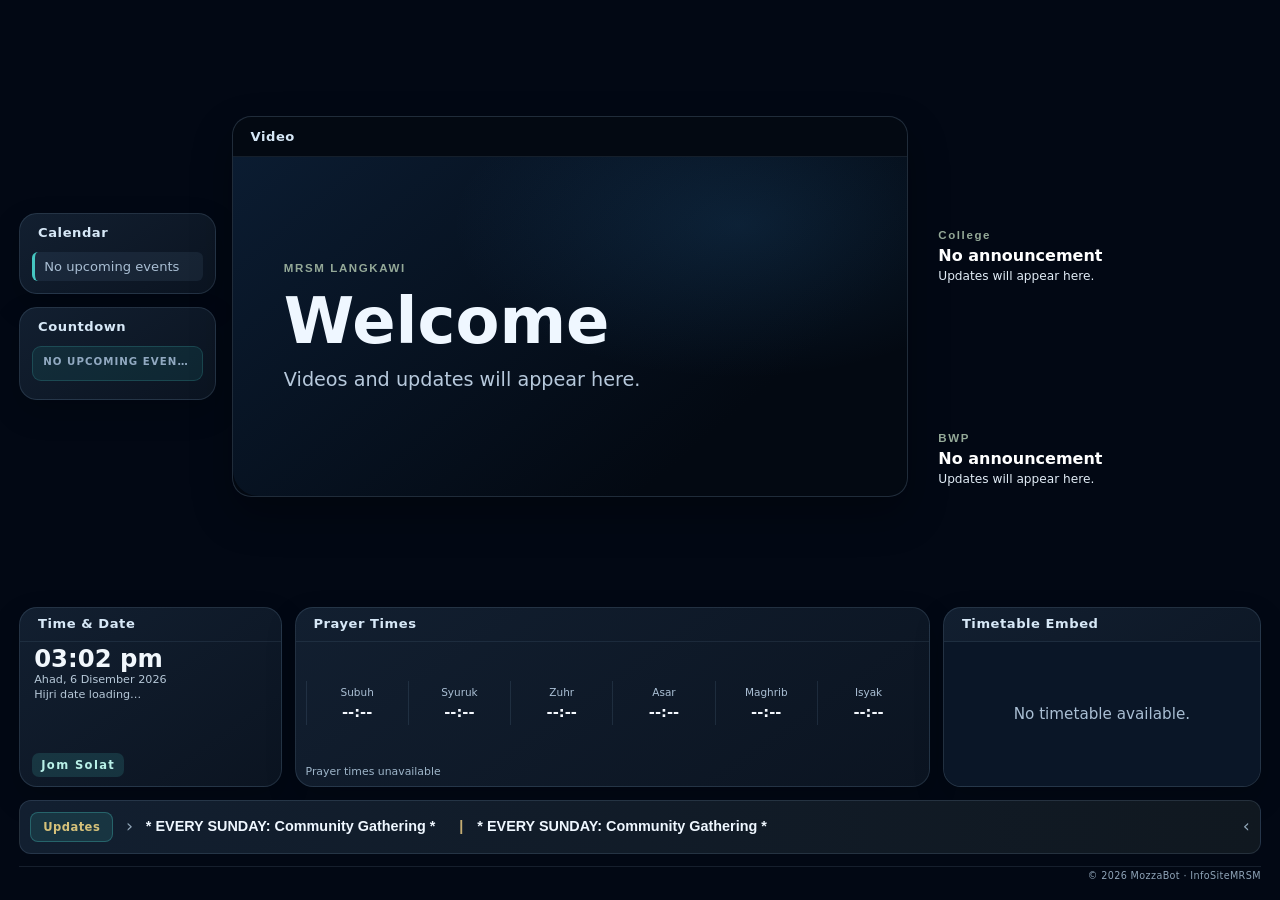
==== commit c8aec8fc: "test optimization" ====
--- a/lgk/index.html
+++ b/lgk/index.html
@@ -125,6 +125,59 @@
         </footer>
       </div>
     </main>
+    <div id="solat-overlay" class="solat-overlay" hidden>
+      <section class="solat-shell solat-overlay-shell" role="dialog" aria-modal="true" aria-labelledby="solat-overlay-title">
+        <header class="solat-header">
+          <div>
+            <p class="solat-eyebrow">MRSM LANGKAWI</p>
+            <h1 id="solat-overlay-title">Jom Solat</h1>
+          </div>
+          <div class="solat-overlay-actions">
+            <time id="overlay-solat-clock" aria-label="Waktu semasa">--:--:--</time>
+            <button class="solat-overlay-close" type="button" aria-label="Tutup waktu solat">Kembali</button>
+          </div>
+        </header>
+
+        <section class="solat-hero">
+          <div>
+            <p class="solat-eyebrow">WAKTU SOLAT LANGKAWI</p>
+            <h2>Assalamualaikum</h2>
+            <p id="overlay-solat-date">Memuatkan tarikh…</p>
+            <p id="overlay-hijri-date" lang="ms">Memuatkan tarikh Hijrah…</p>
+          </div>
+          <div class="next-prayer-card">
+            <span>WAKTU SOLAT SETERUSNYA</span>
+            <strong id="overlay-next-prayer-name">--</strong>
+            <time id="overlay-next-prayer-countdown">--:--:--</time>
+          </div>
+        </section>
+
+        <section id="overlay-solat-event-banner" class="solat-event-banner" aria-live="polite" hidden>
+          <img id="overlay-solat-event-image" alt="" hidden />
+          <div>
+            <p class="solat-eyebrow">ACARA SEKOLAH</p>
+            <h2 id="overlay-solat-event-title"></h2>
+          </div>
+        </section>
+
+        <section class="solat-times-section" aria-label="Waktu solat hari ini">
+          <div class="solat-section-heading">
+            <div>
+              <p class="solat-eyebrow">JADUAL HARI INI</p>
+              <h2>Waktu solat</h2>
+            </div>
+            <p id="overlay-solat-status" role="status">Memuatkan jadual KDH06…</p>
+          </div>
+          <div class="solat-times-grid">
+            <div class="solat-prayer-time" data-overlay-prayer="fajr"><span>Subuh</span><time>--:--</time></div>
+            <div class="solat-prayer-time" data-overlay-prayer="dhuhr"><span>Zohor</span><time>--:--</time></div>
+            <div class="solat-prayer-time" data-overlay-prayer="asr"><span>Asar</span><time>--:--</time></div>
+            <div class="solat-prayer-time" data-overlay-prayer="maghrib"><span>Maghrib</span><time>--:--</time></div>
+            <div class="solat-prayer-time" data-overlay-prayer="isha"><span>Isyak</span><time>--:--</time></div>
+          </div>
+        </section>
+      </section>
+    </div>
     <script src="script.js"></script>
   </body>
 </html>
--- a/lgk/style.css
+++ b/lgk/style.css
@@ -805,7 +805,7 @@
   height: 100%;
   display: grid;
   grid-template-rows: repeat(2, minmax(0, 1fr));
-  background: rgba(2, 8, 20, 0.96);
+  background: #020814;
   border-left: 1px solid rgba(255, 255, 255, 0.12);
 }
 
@@ -2444,6 +2444,67 @@
   background: #080e17;
 }
 
+.media-stage > [hidden] {
+  display: none;
+}
+
+.solat-overlay {
+  position: fixed;
+  z-index: 20;
+  inset: 0;
+  display: grid;
+  place-items: center;
+  overflow: auto;
+  padding: clamp(12px, 3vw, 36px);
+  background: rgba(2, 8, 20, 0.96);
+}
+
+.solat-overlay[hidden] {
+  display: none;
+}
+
+.solat-overlay-shell {
+  grid-template-rows: auto auto auto auto;
+  width: min(1200px, 100%);
+  min-height: 0;
+  margin: auto;
+  padding: 0;
+}
+
+.solat-overlay-actions {
+  display: flex;
+  align-items: center;
+  gap: 18px;
+}
+
+.solat-overlay-close {
+  min-height: 42px;
+  padding: 8px 18px;
+  border: 1px solid rgba(151, 185, 218, 0.3);
+  border-radius: 999px;
+  color: #eff7ff;
+  background: #0c192a;
+  font: inherit;
+  font-weight: 700;
+  cursor: pointer;
+}
+
+.solat-overlay .solat-hero {
+  min-height: 220px;
+}
+
+.solat-overlay .solat-hero h2 {
+  font-size: clamp(1.8rem, 4vw, 3.2rem);
+}
+
+.solat-overlay .solat-times-grid {
+  grid-template-columns: repeat(5, minmax(0, 1fr));
+}
+
+.solat-overlay .solat-prayer-time {
+  min-width: 0;
+}
+
 .dashboard-shell {
   grid-template-rows: minmax(0, 1fr) clamp(150px, 20vh, 220px) clamp(44px, 6vh, 60px) auto;
   gap: clamp(8px, 1vw, 16px);
